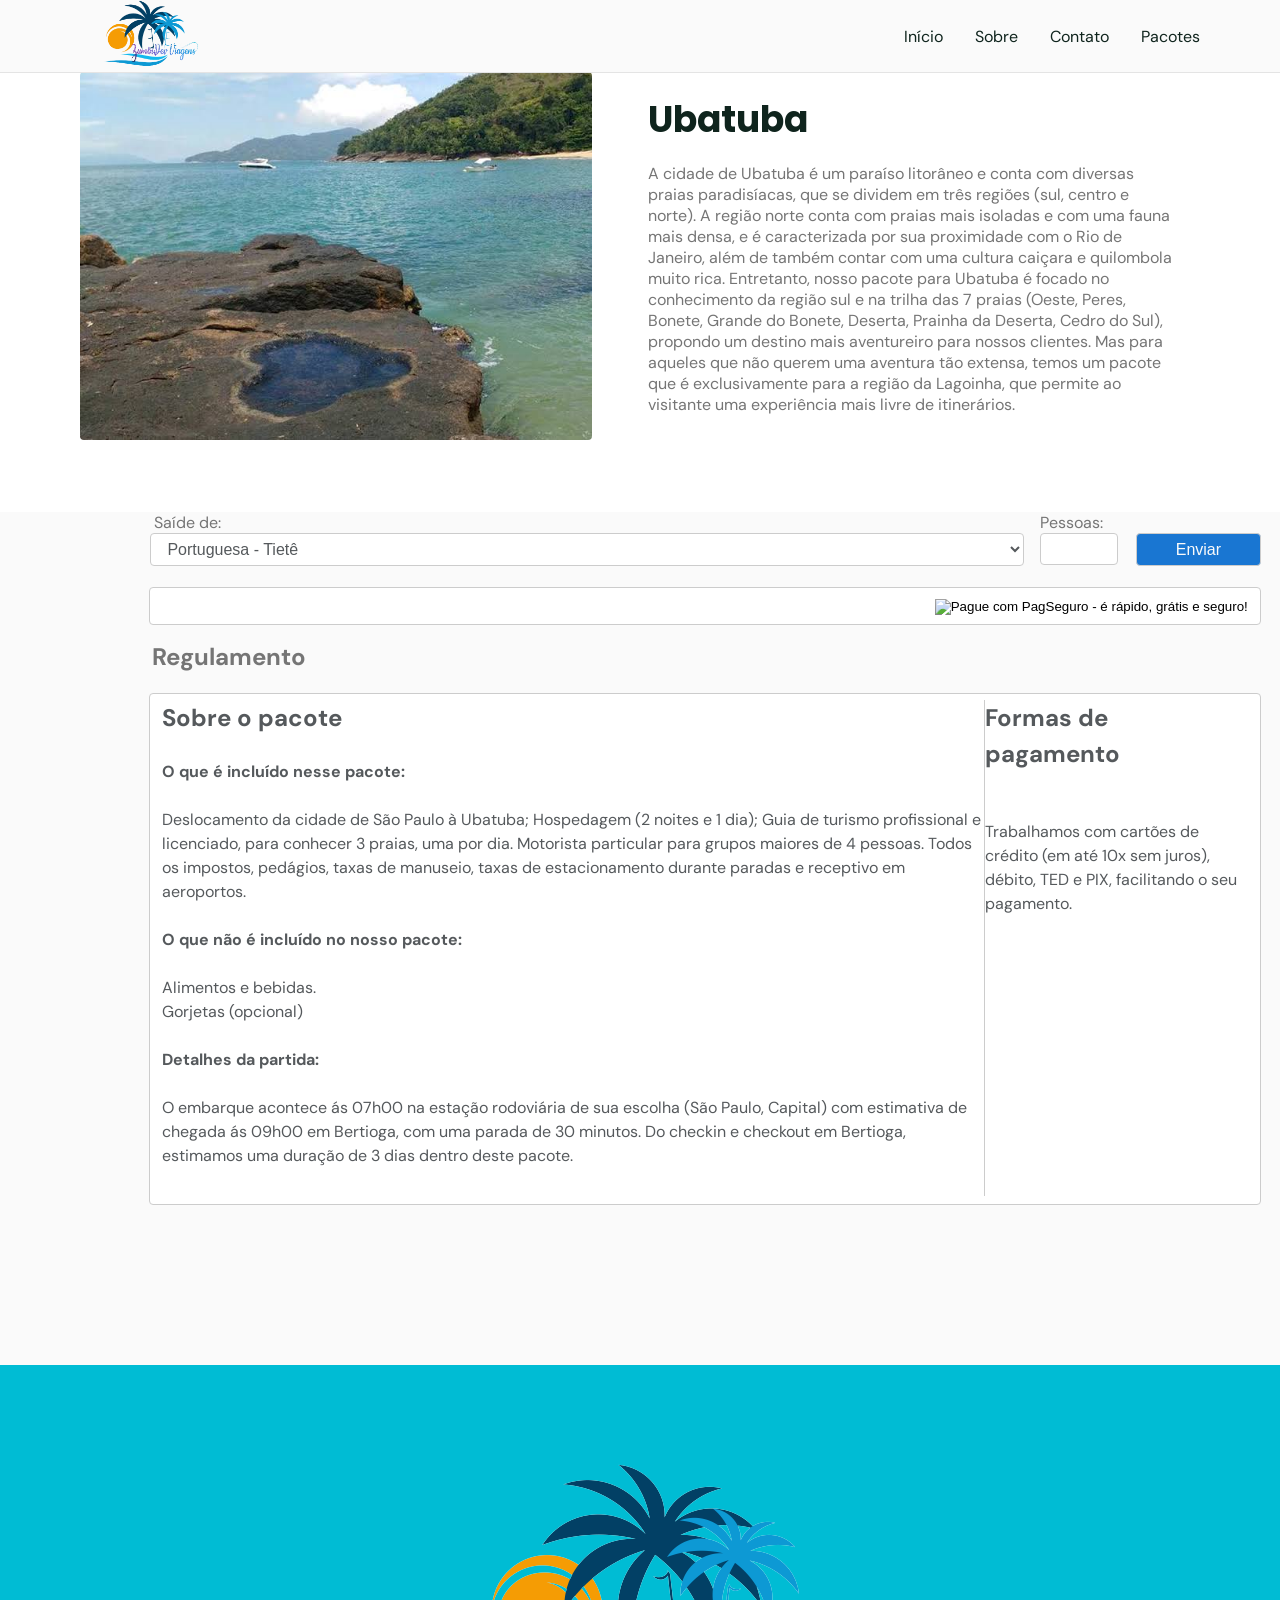
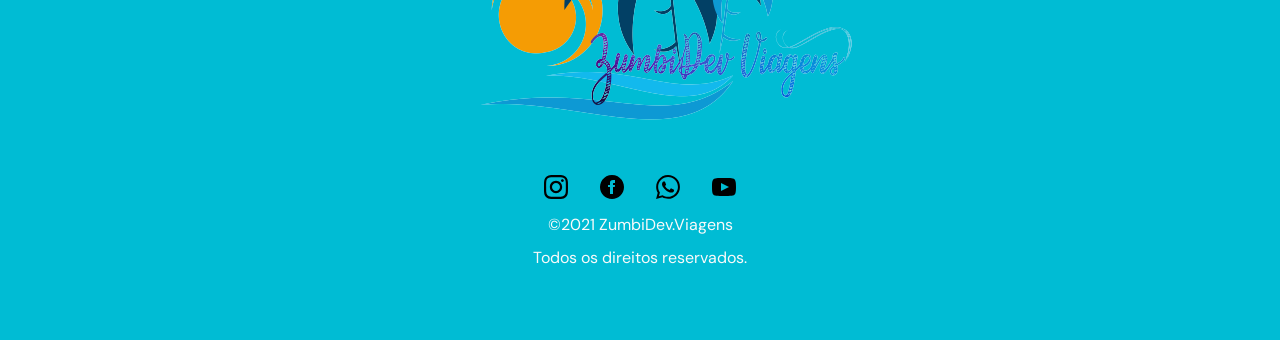
==== Ubatuba.html @ 5c7fc3f5 "Add files via upload" ====
<!DOCTYPE html>
  <html lang="pt_BR">
    <head>
      <!-- PAGE INFO -->
      <meta charset="UTF-8" />
      <meta name="viewport" content="width=device-width, initial-scale=1.0" />
      <title>ZumbiDev Viagens</title>

      <!-- Icones -->
      <link rel="stylesheet" href="assets/fonts/styles.css" />

      <!-- Swiper -->
      <link
        rel="stylesheet"
        href="https://unpkg.com/swiper/swiper-bundle.min.css"
      />
      <link rel="stylesheet" href="trip.css" />

      <!--Favicon-->
      <link
        rel="shortcut icon"
        href="assets/images/Zumbidev-removebg-preview.png"
        type="image/x-icon"
      />
      <!-- STYLES -->
      <link rel="stylesheet" href="styles.css" />
      <link rel="stylesheet" href="/assets/fonts/style.css" />

      <!-- Fonts -->
      <link rel="preconnect" href="https://fonts.gstatic.com" />
      <link
        href="https://fonts.googleapis.com/css2?family=DM+Sans:wght@400;500;700&family=Poppins:wght@400;500;700&display=swap"
        rel="stylesheet"
      />
    </head>
    <body>
      <header id="header">
        <nav class="container">
          <a href="index.html">
            <img
              src="assets/images/Zumbidev-removebg-preview.png"
              alt="Logo ZumbiDev Viagens, dois coqueiros e um circulo"
            />
          </a>

          <!-- menu -->
          <div class="menu">
            <ul class="grid">
              <li><a class="title" href="index.html">Início</a></li>
              <li><a class="title" href="index.html">Sobre</a></li>
              <li><a class="title" href="index.html">Contato</a></li>
              <li><a class="title" href="trips.htm">Pacotes</a></li>
            </ul>
          </div>
          <!-- /menu -->
          <div class="toggle icon-menu"></div>
          <div class="toggle icon-cross"></div>
        </nav>
      </header>

      <!-- ABOUT -->
      <section class="section" id="about">
        <div class="container grid">
          <div class="image">
            <img
              src="assets/images/Ubatuba.jpeg"
              alt="Praia de Ubatuba"
            />
          </div>
          <div class="text">
            <h2 class="title">Ubatuba</h2>
            <p>
              A cidade de Ubatuba é um paraíso litorâneo e conta com diversas praias paradisíacas, que se dividem em três regiões (sul, centro e norte). A região norte conta com praias mais isoladas e com uma fauna mais densa, e é caracterizada por sua proximidade com o Rio de Janeiro, além de também contar com uma cultura caiçara e quilombola muito rica. Entretanto, nosso pacote para Ubatuba é focado no conhecimento da região sul e na trilha das 7 praias (Oeste, Peres, Bonete, Grande do Bonete, Deserta, Prainha da Deserta, Cedro do Sul), propondo um destino mais aventureiro para nossos clientes. Mas para aqueles que não querem uma aventura tão extensa, temos um pacote que é exclusivamente para a região da Lagoinha, que permite ao visitante uma experiência mais livre de itinerários.
            </p>
            <br />
            
          </div>
        </div>
      </section>

    

      <!--Botoes de busca-->
  <div class="origem">
    <div class="citie">
      <label for="Origem" class="origem"> Saíde de: </label>
      <select name="cidadecep" class="form-citie" id="cidadecep" data-val="5270">
        <option value="4706">Portuguesa - Tietê</option>
        <option value="4707">Palmeiras - Barra Funda</option>
      </select>
  </div>
  <div class="people">
      <label for="acompanhantes" class="acompanhantes"> Pessoas: </label>
      <input class="people2" type="text" id="num1" onblur="calcular();" />
      <button class="price" type="text" id="num2"onblur="calcular();"> Enviar  
</button>  
    </select>
    </div>  
  </div>
<!-- --------------------Total escolhido---------------------------->
<div class="total">
<span id="resultado"></span>
<form target="pagseguro" method="post" action="https://pagseguro.uol.com.br/checkout/checkout.jhtml">
  <input type="hidden" name="email_cobranca" value="suporte@lojamodelo.com.br" />
  <input type="hidden" name="tipo" value="CBR" />
  <input type="hidden" name="moeda" value="BRL" />
  <input type="hidden" name="item_id" value="12345" />
  <input type="hidden" name="item_descr" value="Pacote para Ubatuba" />
  <input type="hidden" name="item_quant" value="1" />
  <input type="hidden" name="item_valor" value="200,00" />
  <input type="hidden" name="frete" value="0" />
  <input type="hidden" name="peso" value="0" />
  <input type="image" name="submit" src="https://p.simg.uol.com.br/out/pagseguro/i/botoes/pagamentos/99x61-comprar-assina.gif" alt="Pague com PagSeguro - é rápido, grátis e seguro!" />
</form>
</div>

<!------------------------Regulamento ------------------------->
<h2 class="text"><strong>Regulamento</strong></h2>
<div class="rules">

      <br />
        <div class="cards">
          <h2>Sobre o pacote</h2>
          <br />
          <p>
            <strong>O que é incluído nesse pacote:</strong>
            <br />
            <br />
            Deslocamento da cidade de São Paulo à  Ubatuba; 
Hospedagem (2 noites e 1 dia); 
Guia de turismo profissional e licenciado, para conhecer 3 praias, uma por dia. 
Motorista particular para grupos maiores de 4 pessoas. 
Todos os impostos, pedágios, taxas de manuseio, taxas de estacionamento durante paradas e receptivo em aeroportos. 
 

            <br />
            <br />
            <strong>O que não é incluí­do no nosso pacote:</strong>
            <br />
            <br />
            Alimentos e bebidas.
            <br />
            Gorjetas (opcional)
            <br />
            <br />
            <strong>Detalhes da partida:</strong>
            <br />
            <br />
           O embarque acontece ás 07h00 na estação rodoviária de sua escolha (São Paulo, Capital)
 com estimativa de chegada ás 09h00 em Bertioga, com uma parada de 30 minutos. 
Do checkin e checkout em Bertioga, estimamos uma duração de 3 dias dentro deste pacote. 

          </p>
          <br />
        </div>
        <div class="divider-3"></div>
        <div class="cards">
          <h2>Formas de pagamento</h2>
          <br />
          <br />
          <p>
            Trabalhamos com cartões de crédito (em até 10x sem juros), débito,
            TED e PIX, facilitando o seu pagamento.
          </p>
</div>
</div>

<!-- Footer -->
<footer class="section">
  <div class="container grid">
    <div class="brand">
      <img
        class="logo-footer"
        href="#home"
        src="/assets/images/Zumbidev-removebg-preview.png"
        alt="Banner com uma praia e um texto sobre a prainha branca"
      />

      <div class="social grid" style="margin: 10px">
        <a href="https://instagram.com" target="_blank">
          <img src="./assets/images/instagram.svg" />
        </a>
        <a href="https://facebook.com" target="_blank">
          <img src="./assets/images/facebook.svg" />
        </a>
        <a href="https://www.whatsapp.com/" target="_blank"
          ><img src="./assets/images/whatsapp.svg" />
        </a>
        <a href="https://youtube.com" target="_blank"
          ><img src="./assets/images/youtube.svg" />
        </a>
      </div>
      <!-- <a class="logo logo-alt" href="#home"
        >ZumbiDev Viagens</a
      >  Verificar se vai existir-->

      <p>©2021 ZumbiDev.Viagens</p>
      <p>Todos os direitos reservados.</p>
    </div>
  </div>
</footer>

<script src="main.js"></script>
</body>
  </html>
---- trip.css ----
.form-control {
  -webkit-font-smoothing: antialiased;
  background-color: transparent;
  border: 0;
  border-radius: 0;
  box-shadow: 0 1px 0 0 rgba(0, 0, 0, 0.12);
  font-size: 16px;
  height: 48px;
  line-height: 48px;
  padding-left: 0;
  padding-right: 0;
  transition: all 0.15s ease;
  margin-left: 7rem;
}
.form-control {
  display: block;
  width: 14rem;
  padding: 0.375rem 0.75rem;
  padding-right: 0.75rem;
  padding-left: 0.75rem;
  font-size: 1rem;
  line-height: 1.5;
  color: #55595c;
  background-color: #fff;
  background-image: none;
  border: 1px solid #ccc;
  border-radius: 0.25rem;
}

.origem{
  display: flex;
float:none;
margin-left: 4.8rem;
}


.form-citie{
  margin-left: 4.6rem;
  width: 54.6rem;
  padding: 0.375rem 0.75rem;
  padding-right: 0.75rem;
  padding-left: 0.75rem;
  font-size: 1rem;
  line-height: 1.5;
  color: #55595c;
  background-color: #fff;
  background-image: none;
  border: 1px solid #ccc;
  border-radius: 0.25rem;
}

.acompanhantes{
  margin-left: 1rem;
}

.form-people {
  display: flex;
  float: none;
  margin-left: 1rem;
  width: 13rem;
  padding: 0.375rem 0.75rem;
  padding-right: 0.75rem;
  padding-left: 0.75rem;
  font-size: 1rem;
  line-height: 1.5;
  color: #55595c;
  background-color: #fff;
  background-image: none;
  border: 1px solid #ccc;
  border-radius: 0.25rem;
}

.citie2 {
  display: flex;
  float: none;
  margin-left: 4.3rem;
  margin-top: 3.31rem;
  width: 25.87rem;
  height: 7.7rem;
  padding: 0.375rem 0.75rem;
  padding-right: 0.75rem;
  padding-left: 0.75rem;
  font-size: 1rem;
  line-height: 1.5;
  color: #55595c;
  background-color: #fff;
  background-image: none;
  border: 1px solid #ccc;
  border-radius: 0.25rem;
}

.people2 {
  display: flex;
  float: none;
  margin-left: 1rem;
  width:4.87rem;
  padding: 0.2rem 0.75rem;
  padding-right: 0.75rem;
  padding-left: 0.75rem;
  font-size: 1rem;
  line-height: 1.5;
  color: #55595c;
  background-color: #fff;
  background-image: none;
  border: 1px solid #ccc;
  border-radius: 0.25rem;
}

.price {
  display: flex;
  float: none;
  margin-left: 7rem;
  margin-top: -2rem;
  width: 7.8rem;
  padding: 0.22rem 0.75rem;
  padding-right: 0.75rem;
  padding-left: 0.75rem;
  font-size: 1rem;
  justify-content: center;
  line-height: 1.5;
  color: #55595c;
  background-color: #1976d2;
  color: var(--text-color-light);
  background-image: none;
  border: 1px solid #ccc;
  border-radius: 0.25rem;
}

.button {
  background-color: #1976d2;
    color: var(--text-color-light);
    height: 1.5rem;
    margin-top: 3.5rem;
    display: inline-flex;
    align-items: center;
    padding: 1rem 1rem;
    border-radius: 0.25rem;
    font: 500 1rem var(--body-font);
    align-content: center;
}

  .total {
  display: flex;
  float: none;
  margin-left: 9.3rem;
  margin-top: 1.31rem;
  width: 69.5rem;
  justify-content: space-between;
  padding: 0.375rem 0.75rem;
  padding-right: 0.75rem;
  padding-left: 0.75rem;
  font-size: 1rem;
  font-style: italic;
  line-height: 1.5;
  color: #55595c;
  background-color: #fff;
  background-image: none;
  border: 1px solid #ccc;
  border-radius: 0.25rem;
  }

  .buy {
    background-color: #1976d2;
    color: var(--text-color-light);
    height: 1.5rem;
    margin-top: 3.5rem;
    display: inline-flex;
    align-items: center;
    padding: 1rem 1rem;
    border-radius: 0.25rem;
    font: 500 1rem var(--body-font);
    align-content: center;
  }

  .text {
    margin-top: 1rem;
    margin-left: 9.5rem;
  }
 
  .rules {
  display: flex;
  float: none;
  margin-left: 9.3rem;
  margin-top: 1.31rem;
  width: 69.5rem;
  height: 32rem;
  padding: 0.375rem 0.75rem;
  padding-right: 0.75rem;
  padding-left: 0.75rem;
  font-size: 1rem;
  line-height: 1.5;
  color: #55595c;
  background-color: #fff;
  background-image: none;
  border: 1px solid #ccc;
  border-radius: 0.25rem;
  }
  
  .divider-3 {
      height: 31rem;
      border-right: 0.1rem solid #ccc;
  }

  /*====  FOOTER ============================ */
footer {
  margin-top: 10rem;
  text-align: center;
  background: var(--base-color);
  background-size: cover;
}

footer.section {
  padding: 4rem 0;
}

.logo-footer {
  margin: -5rem;
  left: 5rem;
}

footer .brand {
  display: flex;
  flex-direction: column;
  align-items: center;
}

footer .brand p {
  color: var(--text-color-light);
  margin-bottom: 0.75rem;
  text-align: center;
}

footer i {
  font-size: 1.5rem;
  color: var(--text-color-light);
}

footer .social {
  grid-auto-flow: column;
  width: fit-content;
}

footer .social a {
  transition: 0.3s;
  display: inline-block;
}

footer .social a:hover {
  transform: translateY(-8px);
}
---- styles.css ----
/*====  RESET ============================ */
* {
  margin: 0;
  padding: 0;
  box-sizing: border-box;
}

ul {
  list-style: none;
}

a {
  text-decoration: none;
}

/*====  VARIABLES ============================ */
:root {
  --header-height: 4.5rem;

  /* colors */
  --hue: 159;
  /* HSL color mode */
  --base-color: #00bcd4;
  --base-color-second: hsl(var(--hue) 65% 88%);
  --base-color-alt: hsl(var(--hue) 57% 53%);
  --title-color: hsl(var(--hue) 41% 10%);
  --text-color: hsl(0 0% 46%);
  --text-color-light: hsl(0 0% 98%);
  --body-color: hsl(0 0% 98%);

  /* fonts */
  --title-font-size: 1.875rem;
  --subtitle-font-size: 1rem;

  --title-font: 'Poppins', sans-serif;
  --body-font: 'DM Sans', sans-serif;
}

/*===  BASE ============================ */
html {
  scroll-behavior: smooth;
}

body {
  font: 400 1rem var(--body-font);
  color: var(--text-color);
  background: var(--body-color);
  -webkit-font-smoothing: antialiased;
}

.title {
  font: 700 var(--title-font-size) var(--title-font);
  color: var(--title-color);
  -webkit-font-smoothing: auto;
}

.button {
  background-color: #1976d2;
  color: var(--text-color-light);
  height: 3.5rem;
  display: inline-flex;
  align-items: center;
  padding: 0 2rem;
  border-radius: 0.25rem;
  font: 500 1rem var(--body-font);
  transition: background 0.3s;
}

.button:hover {
  background: var(--base-color-alt);
}

.divider-1 {
  height: 1px;
  background: linear-gradient(
    270deg,
    hsla(var(--hue), 36%, 57%, 1),
    hsla(var(--hue), 65%, 88%, 0.34)
  );
}

.divider-2 {
  height: 1px;
  background: linear-gradient(
    270deg,
    hsla(var(--hue), 65%, 88%, 0.34),
    hsla(var(--hue), 36%, 57%, 1)
  );
}

/*====  LAYOUT ============================ */
.container {
  margin-left: 1.5rem;
  margin-right: 1.5rem;
}

.grid {
  display: grid;
  gap: 2rem;
}

.section {
  padding: 4.5rem 0;
}

.section .title {
  margin-bottom: 1rem;
}

.section .subtitle {
  font-size: var(--subtitle-font-size);
}

.section header {
  margin-bottom: 4rem;
}

.section header strong {
  color: var(--base-color);
}

#header {
  border-bottom: 1px solid #e4e4e4;
  margin-bottom: 2rem;
  display: flex;

  position: fixed;
  top: 0;
  left: 0;
  z-index: 100;
  background-color: var(--body-color);
  width: 100%;
}

#header.scroll {
  box-shadow: 0px 0px 12px rgba(0, 0, 0, 0.15);
}

#header img {
  width: 10vw;
}

/*====  NAVIGATION ============================ */
nav {
  height: var(--header-height);
  display: flex;
  align-items: center;
  justify-content: space-between;
  width: 100%;
}

nav ul li {
  text-align: center;
}

nav ul li a {
  transition: color 0.2s;
  position: relative;
}

nav ul li a:hover,
nav ul li a.active {
  color: var(--base-color);
}

nav ul li a::after {
  content: '';
  width: 0%;
  height: 2px;
  background: var(--base-color);

  position: absolute;
  left: 0;
  bottom: -1.5rem;

  transition: width 0.2s;
}

nav ul li a:hover::after,
nav ul li a.active::after {
  width: 100%;
}

nav .menu {
  opacity: 0;
  visibility: hidden;
  top: -20rem;
  transition: 0.2s;
}

nav .menu ul {
  display: none;
}

/* Mostrar menu */
nav.show .menu {
  opacity: 1;
  visibility: visible;

  background: var(--body-color);

  height: 100vh;
  width: 100vw;

  position: fixed;
  top: 0;
  left: 0;

  display: grid;
  place-content: center;
}

nav.show .menu ul {
  display: grid;
}

nav.show ul.grid {
  gap: 4rem;
}

/* toggle menu */
.toggle {
  color: var(--base-color);
  font-size: 1.5rem;
  cursor: pointer;
}

nav .icon-cross {
  visibility: hidden;
  opacity: 0;

  position: absolute;
  top: -1.5rem;
  right: 1.5rem;

  transition: 0.2s;
}

nav.show div.icon-cross {
  visibility: visible;
  opacity: 1;
  top: 1.5rem;
}

/*====  HOME ============================ */
#home {
  overflow: hidden;
  margin-bottom: 0;
}

#home .container {
  margin-left: 0;
  margin-right: 0;
}

#home .image {
  position: relative;
}

#home .image::before {
  content: '';
  height: 100%;
  width: 100%;
  background: var(--base-color-second);
  position: absolute;
  top: -16.8%;
  left: 16.7%;
  z-index: 0;
}

#home .image img {
  position: relative;
  right: 2.93rem;
}

#home .image img,
#home .image::before {
  border-radius: 0.25rem;
}

#home .text {
  margin-left: 1.5rem;
  margin-right: 1.5rem;
  text-align: center;
}

#home .text h1 {
  margin-bottom: 1rem;
}

#home .text p {
  margin-bottom: 2rem;
}

/*====  ABOUT ============================ */
#about {
  background: white;
}

#about .container {
  margin: 0;
}

#about .image {
  position: relative;
}

#about .image img {
  position: relative;
}

#about .image img,
#about .image::before {
  border-radius: 0.25rem;
}

#about .text {
  margin-left: 1.5rem;
  margin-right: 1.5rem;
  padding: 0px;
}

/*====  home ============================ */
#home {
  background: white;
}

#home .container {
  margin-left: 0;
  margin-right: 0;
}

#home img {
  width: 68.75rem;
  height: 25rem;
  left: 6rem;
  object-fit: cover;
  margin-right: 6.5rem;
}

/* swiper */
.swiper {
  margin-left: auto;
  margin-right: auto;
  position: relative;
  overflow: hidden;
  list-style: none;
  padding: 0px;
  z-index: 1;
  margin-top: -5.5rem;
  margin-bottom: -3rem;
}
.swiper-slide {
  height: auto;
  padding: 4rem 1rem;
  left: 7.8rem;
}

.swiper-pagination-bullet {
  width: 0.75rem;
  height: 0.75rem;
}

.swiper-pagination-bullet-active {
  background: var(--base-color);
}

/*====  CONTACT ============================ */
#contact .grid {
  gap: 4rem;
}

#contact .text h2 {
  font-family: var(--title-font-size);
  font-weight: 700;
  font-size: 2rem;
  color: #0f241d;
}

#contact .button i,
#contact h2 {
  font-size: 1.5rem;
  margin-right: 0.625rem;
}

.campo {
  margin-bottom: 1em;
}
.campo label {
  margin-bottom: 0.2rem;
  color: #666666;
  display: block;
}

.campo input[type='text'],
.campo input[type='email'] {
  display: flex;
  flex-direction: column;
  align-items: flex-start;
  padding: 16px;

  position: static;
  width: 506px;
  height: 56px;
  left: 0px;
  top: 26px;

  background: #ffffff;
  border: 1px solid #cccccc;
  border-radius: 8px;

  flex: none;
  order: 1;
  align-self: stretch;
  flex-grow: 0;
  margin: 8px 0px;
}

/*====  FOOTER ============================ */
footer {
  text-align: center;
  background: var(--base-color);
  background-size: cover;
}

footer.section {
  padding: 4rem 0;
}

.logo-footer {
  margin: -5rem;
  left: 5rem;
}

footer .brand {
  display: flex;
  flex-direction: column;
  align-items: center;
}

footer .brand p {
  color: var(--text-color-light);
  margin-bottom: 0.75rem;
  text-align: center;
}

footer i {
  font-size: 1.5rem;
  color: var(--text-color-light);
}

footer .social {
  grid-auto-flow: column;
  width: fit-content;
}

footer .social a {
  transition: 0.3s;
  display: inline-block;
}

footer .social a:hover {
  transform: translateY(-8px);
}

/* Back to top */
.back-to-top {
  background: var(--base-color);
  color: var(--text-color-light);

  position: fixed;
  right: 1rem;
  bottom: 1rem;

  padding: 0.5rem;
  clip-path: circle();

  font-size: 1.5rem;
  line-height: 0;

  visibility: hidden;
  opacity: 0;

  transition: 0.3s;
  transform: translateY(100%);
}

.back-to-top.show {
  visibility: visible;
  opacity: 1;
  transform: translateY(0);
}

/*========= MEDIA QUERIES =========*/
/* extra large devices: 1200 > */
@media (min-width: 1200px) {
  /* reusable classes */
  .container {
    max-width: 1120px;
    margin-left: auto;
    margin-right: auto;
  }

  .section header,
  #home header {
    max-width: 32rem;
    text-align: center;
    margin-left: auto;
    margin-right: auto;
  }

  .button {
    height: 3.125rem;
  }

  /* navigation */
  nav .menu {
    opacity: 1;
    visibility: visible;
    top: 0;
  }

  nav .menu ul {
    display: flex;
    gap: 2rem;
  }

  nav .menu ul li a.title {
    font: 400 1rem var(--body-font);
    -webkit-font-smoothing: antialiased;
  }

  nav .menu ul li a.title.active {
    font-weight: bold;
    -webkit-font-smoothing: auto;
  }

  nav .icon-menu {
    display: none;
  }

  /* layout */
  main {
    margin-top: var(--header-height);
  }

  /* home */
  #home .container {
    grid-auto-flow: column;
    justify-content: space-between;
    margin: 0 auto;
  }

  #home .image {
    order: 1;
  }

  #home .text {
    order: 0;
    max-width: 24rem;
    text-align: left;
  }

  /* about */
  #about .container {
    margin: 0 auto;
    grid-auto-flow: column;
    grid-area: right;
    display: flex;
    align-items: center;
  }
}

#about .image {
  display: flex;
  align-items: center;
}

#about .image img {
  width: 40vw;
  grid-area: left;
}

/* home */
#home .container {
  margin-left: auto;
  margin-right: auto;
}

/* contact */
#contact .container {
  grid-auto-flow: column;
  align-items: center;
}

#contact .text {
  max-width: 25rem;
}

/* footer */
footer.section {
  padding: 3.75rem 0;
}

/* large devices: 1023 > */
/* large devices: 992 > */
@media (min-width: 992px) {
  :root {
    --title-font-size: 2.25rem;
    --subtitle-font-size: 1.125rem;
  }
}
/* medium devices: 767 > */
---- assets/fonts/style.css ----
@font-face {
  font-family: 'icomoon';
  src: url('fonts/icomoon.eot?pb82g0');
  src: url('fonts/icomoon.eot?pb82g0#iefix') format('embedded-opentype'),
    url('fonts/icomoon.ttf?pb82g0') format('truetype'),
    url('fonts/icomoon.woff?pb82g0') format('woff'),
    url('fonts/icomoon.svg?pb82g0#icomoon') format('svg');
  font-weight: normal;
  font-style: normal;
  font-display: block;
}

[class^='icon-'],
[class*=' icon-'] {
  /* use !important to prevent issues with browser extensions that change fonts */
  font-family: 'icomoon' !important;
  speak-as: never;
  font-style: normal;
  font-weight: normal;
  font-variant: normal;
  text-transform: none;
  line-height: 1;

  /* Better Font Rendering =========== */
  -webkit-font-smoothing: antialiased;
  -moz-osx-font-smoothing: grayscale;
}

.icon-arrow-up:before {
  content: '\e90c';
}
.icon-phone:before {
  content: '\e900';
}
.icon-close:before {
  content: '\e901';
}

.icon-instagram:before {
  content: '\e904';
}
.icon-mail:before {
  content: '\e905';
}
.icon-map-pin:before {
  content: '\e906';
}
.icon-menu:before {
  content: '\e907';
}
.icon-trim:before {
  content: '\e908';
}
.icon-whatsapp:before {
  content: '\e909';
}
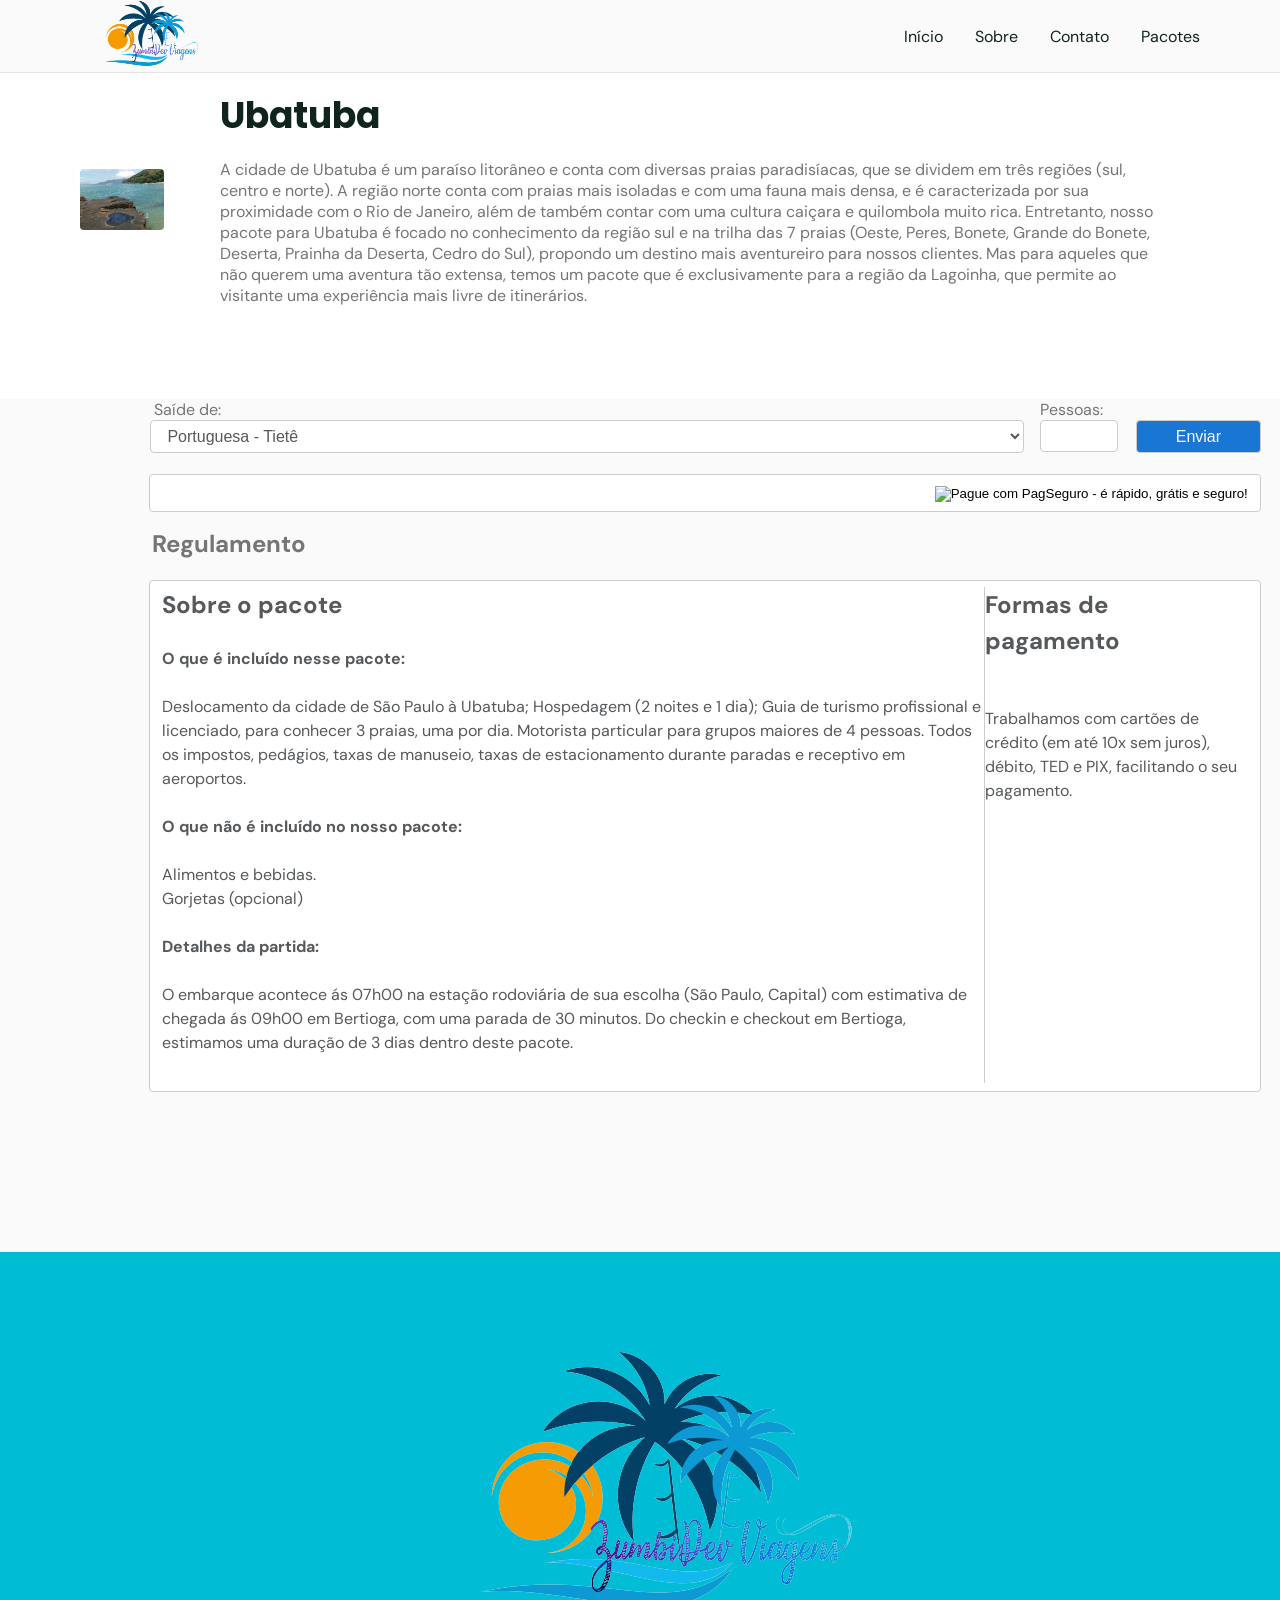
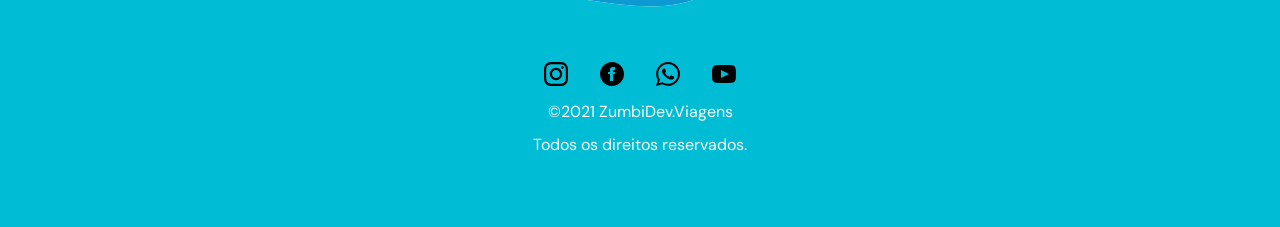
==== commit 5114c978: "Fix Ubatuba asset paths for GitHub Pages" ====
--- a/Ubatuba.html
+++ b/Ubatuba.html
@@ -7,7 +7,7 @@
       <title>ZumbiDev Viagens</title>
 
       <!-- Icones -->
-      <link rel="stylesheet" href="assets/fonts/styles.css" />
+      <link rel="stylesheet" href="assets/fonts/style.css" />
 
       <!-- Swiper -->
       <link
@@ -24,7 +24,7 @@
       />
       <!-- STYLES -->
       <link rel="stylesheet" href="styles.css" />
-      <link rel="stylesheet" href="/assets/fonts/style.css" />
+      <link rel="stylesheet" href="assets/fonts/style.css" />
 
       <!-- Fonts -->
       <link rel="preconnect" href="https://fonts.gstatic.com" />
@@ -49,7 +49,7 @@
               <li><a class="title" href="index.html">Início</a></li>
               <li><a class="title" href="index.html">Sobre</a></li>
               <li><a class="title" href="index.html">Contato</a></li>
-              <li><a class="title" href="trips.htm">Pacotes</a></li>
+              <li><a class="title" href="Ubatuba.html">Pacotes</a></li>
             </ul>
           </div>
           <!-- /menu -->
@@ -172,7 +172,7 @@
       <img
         class="logo-footer"
         href="#home"
-        src="/assets/images/Zumbidev-removebg-preview.png"
+        src="assets/images/Zumbidev-removebg-preview.png"
         alt="Banner com uma praia e um texto sobre a prainha branca"
       />
 
--- a/styles.css
+++ b/styles.css
@@ -611,3 +611,96 @@
   }
 }
 /* medium devices: 767 > */
+
+
+/* ==== GitHub Pages / responsive fixes ==== */
+img {
+  max-width: 100%;
+  height: auto;
+}
+
+#header img {
+  width: clamp(5.5rem, 10vw, 8rem);
+}
+
+#home img {
+  width: 100%;
+  max-width: 68.75rem;
+  height: auto;
+  min-height: 18rem;
+  left: auto;
+  margin-right: 0;
+  object-fit: cover;
+}
+
+.swiper {
+  width: 100%;
+  margin-top: 0;
+  margin-bottom: 0;
+}
+
+.swiper-slide {
+  left: auto;
+  width: 100% !important;
+  padding: 0;
+}
+
+.swiper-slide a,
+.swiper-slide img {
+  display: block;
+  width: 100%;
+}
+
+.campo input[type='text'],
+.campo input[type='email'],
+.campo textarea {
+  width: 100% !important;
+  max-width: 506px;
+}
+
+#contact form {
+  min-width: 0;
+}
+
+@media (max-width: 1199px) {
+  main {
+    margin-top: var(--header-height);
+  }
+
+  #home {
+    padding-top: 0;
+  }
+
+  #home img {
+    min-height: 12rem;
+  }
+
+  #about .image img {
+    width: min(100%, 32rem);
+  }
+
+  #contact .container {
+    grid-auto-flow: row;
+  }
+
+  .logo-footer {
+    margin: 0 0 1.5rem;
+    left: auto;
+    width: min(10rem, 40vw);
+  }
+}
+
+@media (max-width: 600px) {
+  .container {
+    margin-left: 1rem;
+    margin-right: 1rem;
+  }
+
+  #home img {
+    min-height: 10rem;
+  }
+
+  #contact .text h2 {
+    font-size: 1.5rem;
+  }
+}
